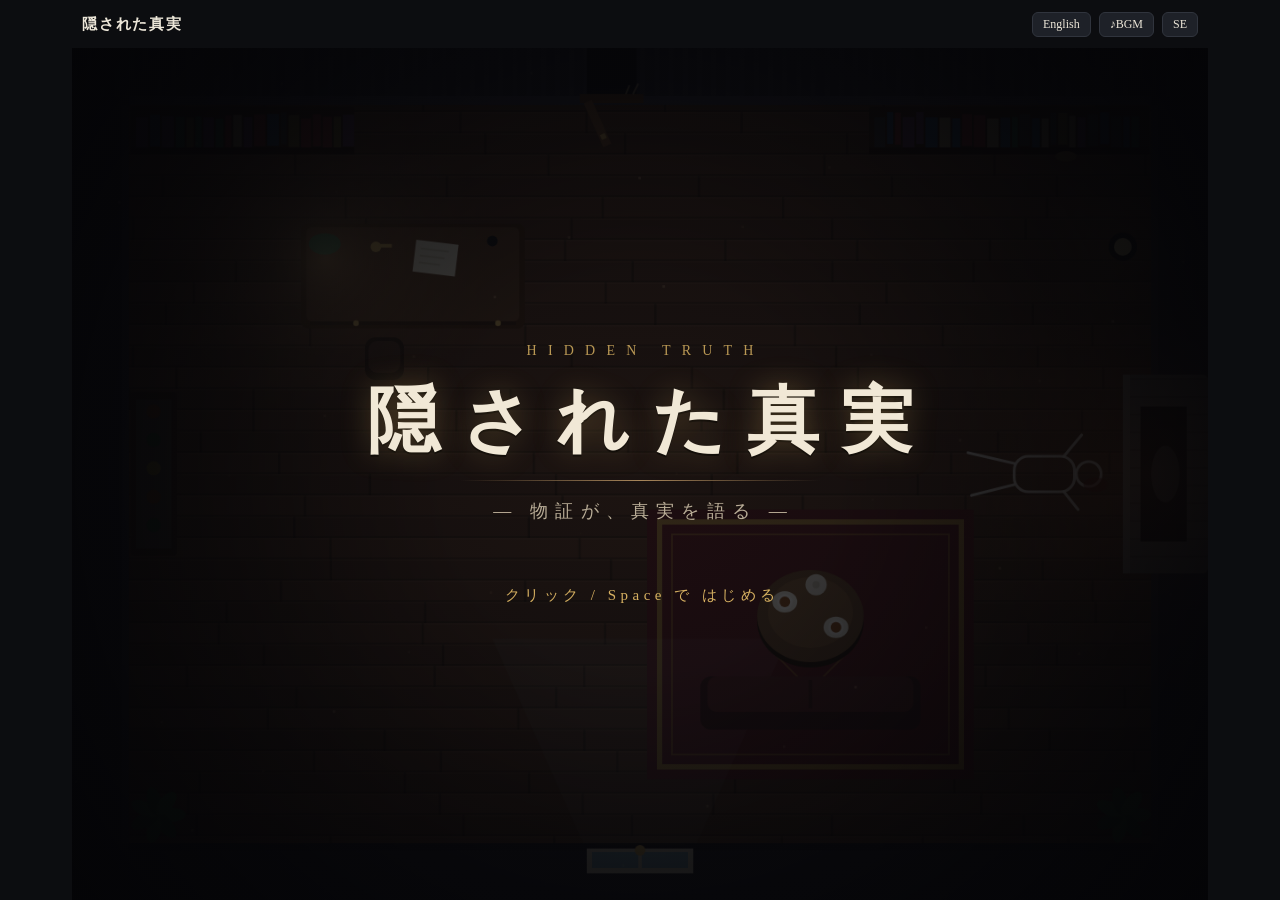
==== index.html @ 5806a674 "隠された真実 FILE.05「七つ目の不思議」 閉校を控えた月影台小学校で、夜ごとに起きる七不思議と、消えたタイムカプセルの正体を暴く事件。 - 推理4つ（いたずら説／配信者説／源田説／白川説）、物証" ====
<!doctype html>
<html lang="ja">
<head>
<meta charset="utf-8">
<meta name="viewport" content="width=device-width,initial-scale=1,viewport-fit=cover">
<title>隠された真実</title>
<link rel="stylesheet" href="css/base.css">
<link rel="stylesheet" href="css/dialog.css">
<link rel="stylesheet" href="css/screens.css">
<link rel="stylesheet" href="css/board.css">
<script src="js/core/lang.js"></script>
</head>
<body>
<div id="app" class="menu">
  <div id="top">
    <div id="loc" data-l="loc">隠された真実</div>
    <span id="saved" data-l="saved">✓ 保存</span>
    <div id="evcount"></div>
    <button class="btn small" id="langBtn"></button>
    <button class="btn small snd" id="bgmBtn" data-lt="bgm" title="BGMのON/OFF">♪BGM</button>
    <button class="btn small snd" id="seBtn" data-lt="se" title="効果音のON/OFF">SE</button>
    <button class="btn small" id="helpBtn" data-l="help">操作</button>
    <button class="btn gold" id="boardBtn"><span data-l="board">捜査ボード</span><span class="kb"> [B]</span></button>
    <button class="btn small gold hidden" id="skip" data-l="skip">スキップ ▶▶</button>
  </div>
  <div id="stage">
    <canvas id="cv"></canvas>
    <div id="bubble" class="hidden"><div id="bname"></div><div id="btext"><span id="btyped"></span><span id="brest"></span></div><div id="bnext">▼</div><div id="btail"></div></div>
    <div id="dlg" class="hidden"><div id="dname"></div><div id="dtext"></div><div id="dchoices"></div><div id="dnext">▼</div></div>
    <div id="toast"></div>
    <div id="band" class="hidden"><div class="strip">
      <div id="bandLabel"></div><div id="bandTitle"></div><div id="bandSub"></div>
      <div id="bandRows"></div><div id="bandNote"></div><div id="bandHint" data-l="bandHint">クリック / Space で閉じる ▼</div>
    </div></div>
    <!-- タイトル -->
    <div id="title" class="overlay">
      <div class="tlogo">
        <div class="tseries" data-l="tseries">HIDDEN TRUTH</div>
        <h1 data-l="title">隠された真実</h1>
        <div class="tline"></div>
        <div class="tsub" data-l="tsub">― 物証が、真実を語る ―</div>
        <div class="tpress" data-l="tpress">クリック / Space で はじめる</div>
      </div>
    </div>
    <!-- FILE選択 -->
    <div id="files" class="overlay hidden">
      <div class="fwrap">
        <div class="fhead"><span class="fh" data-l="fh">事件ファイル</span><span class="fen" data-l="fen">FILE SELECT</span></div>
        <div class="fbody">
          <div id="flist"></div>
          <div id="fdetail"></div>
        </div>
        <div class="ffoot">
          <button class="btn small" id="fback" data-l="fback">◀ タイトルへ</button>
          <span class="fhint" data-l="fhint">↑↓ 選ぶ ・ Space / Enter 決定 ・ Esc もどる</span>
        </div>
      </div>
    </div>
    <div id="prologue" class="overlay hidden"></div>
    <div id="ending" class="overlay hidden"></div>
    <div id="fade"></div>
  </div>
</div>

<div id="board" class="hidden">
  <div id="bwrap">
    <div class="bhead"><span id="btitle" data-l="btitle">捜査ボード</span><button class="btn small" id="bclose" data-l="bclose">閉じる ✕</button></div>
    <div id="bquote" class="hidden"><span id="bqname">柏木</span><p id="bqtext"></p></div>
    <div class="bbody" id="bbody">
      <section id="hypsec"><p class="sech" data-l="hypsec">推理</p><div id="htabs"></div><div id="hview"></div></section>
      <section id="evsec"><p class="sech"><span data-l="evsec">物証</span> <span id="evnum"></span></p><div id="evgrid"></div><div id="evdetail"></div></section>
    </div>
    <div class="bfoot"><div id="bmsg"></div><div id="bact"></div></div>
  </div>
</div>

<!--
  スクリプトは通常の <script> で順番に読み込む（file:// で直接開いても動くように）。
  すべて同じグローバルスコープを共有するので、読み込み順が大事：
  1. core（定数・音・セーブ・事件の切り替え）
  2. data（common → 事件ごとのフォルダ fileXX/。defCase で登録し、useCase で切り替える） 3. state
     事件データは選んだ言語のものだけを loadCaseData で読み込む（js/core/lang.js。言語の文言 L は <head> で先に読み込む）
  4. ui（会話・ガイド・HUD・タイトル／FILE選択） 5. game（進行・移動・シーン・ボード・取調べ）
  6. render（描画） 7. main（ループ・入力・タイトル。最後に読み込む）
-->
<script src="js/core/config.js"></script>
<script src="js/core/audio.js"></script>
<script src="js/core/save.js"></script>
<script src="js/core/case.js"></script>
<script src="js/data/common.js"></script>
<script>loadCaseData(['file01','file02','file03','file04','file05']);</script>
<script src="js/core/state.js"></script>
<script src="js/data/files.js"></script>
<script src="js/ui/dialog.js"></script>
<script src="js/ui/guides.js"></script>
<script src="js/ui/hud.js"></script>
<script src="js/ui/title.js"></script>
<script src="js/ui/prologue.js"></script>
<script src="js/game/progress.js"></script>
<script src="js/game/player.js"></script>
<script src="js/game/scene.js"></script>
<script src="js/game/board.js"></script>
<script src="js/game/interrogation.js"></script>
<script src="js/render/draw-util.js"></script>
<script src="js/render/backgrounds.js"></script>
<script src="js/render/bg-file02.js"></script>
<script src="js/render/bg-file03.js"></script>
<script src="js/render/bg-file04.js"></script>
<script src="js/render/bg-file05.js"></script>
<script src="js/render/sprites.js"></script>
<script src="js/render/render.js"></script>
<script src="js/main.js"></script>
</body>
</html>
---- css/base.css ----
:root{
  --bg:#0c0d10; --panel:#16181d; --panel2:#1e2128; --line:#30343d;
  --text:#ece6d8; --muted:#9c968a; --gold:#d6b061; --red:#d65a44; --green:#7db37e;
}
*{box-sizing:border-box}
html,body{margin:0;height:100%;background:var(--bg);color:var(--text);
  font-family:"Yu Mincho","YuMincho","Hiragino Mincho ProN","Noto Serif JP",serif;
  -webkit-tap-highlight-color:transparent;overscroll-behavior:none}
body{display:flex;justify-content:center}
#app{width:min(100vw, calc((100dvh - 48px) * 4 / 3))}
#top{height:48px;display:flex;align-items:center;gap:8px;padding:0 10px}
#loc{font-weight:700;letter-spacing:.12em;font-size:15px;flex:1;white-space:nowrap;overflow:hidden;text-overflow:ellipsis}
#evcount{font-size:13px;color:var(--muted);white-space:nowrap}
.btn{font:inherit;font-size:14px;background:var(--panel2);color:var(--text);border:1px solid var(--line);border-radius:6px;padding:6px 12px;cursor:pointer;white-space:nowrap}
.btn:hover{border-color:var(--gold)}
.btn.gold{border-color:var(--gold);color:var(--gold)}
.btn.big{font-size:18px;padding:10px 34px;letter-spacing:.2em}
.btn.small{font-size:12px;padding:4px 10px}
.btn.snd.off{opacity:.4;text-decoration:line-through}
#app{min-width:0}
#top{position:relative;min-width:0}
#saved{position:absolute;left:10px;bottom:1px;font-size:10px;color:var(--green);opacity:0;transition:opacity .4s;white-space:nowrap;pointer-events:none}
#saved.on{opacity:1}
@media (max-width:560px){
  #helpBtn,.kb{display:none}
  #top{gap:5px;padding:0 6px}
  #loc{font-size:13px;letter-spacing:.05em}
  #evcount{font-size:11px}
  #top .btn{padding:4px 7px;font-size:12px}
}
#stage{position:relative;width:100%;aspect-ratio:4/3;background:#000;overflow:hidden;user-select:none;-webkit-user-select:none;container-type:inline-size}
#cv{width:100%;height:100%;display:block;touch-action:none;cursor:pointer}
.hidden{display:none!important}
/* タイトル／FILE選択のあいだは、ゲーム中だけのボタンを出さない */
#app.menu #helpBtn,#app.menu #boardBtn{display:none}
/* 言語の切り替えは、タイトル／FILE選択のあいだだけ */
#app:not(.menu) #langBtn{display:none}
/* 推理シーン・映像の再生中は「操作」「捜査ボード」の代わりに「スキップ」を出す（画面に被らないよう、上のバーに置く） */
#app.scene #helpBtn,#app.scene #boardBtn{display:none}

/* ---------- 縦持ち（スマホ縦向きなど） ----------
   ゲーム画面（4:3）は横幅いっぱいで上に置き、その下の空きを会話ウィンドウに使う（位置は dialog.css）。
   タイトル／FILE選択などの重ね画面は、下の空きも含めた画面全体を使う */
@media (orientation:portrait){
  #app{width:100vw;height:100dvh;display:flex;flex-direction:column;padding-top:env(safe-area-inset-top)}
  #top{flex:none}
  #stage{flex:1;min-height:0;aspect-ratio:auto;display:flex;flex-direction:column;background:var(--bg)}
  #cv{flex:none;height:auto;aspect-ratio:4/3}
  /* タイトル／FILE選択のあいだは、ゲーム画面を上下の真ん中に */
  #app.menu #stage{justify-content:center}
}
---- css/dialog.css ----
/* dialog */
#dlg{position:absolute;left:2%;right:2%;bottom:2.5%;min-height:19%;
  background:linear-gradient(rgba(16,17,22,.95),rgba(10,11,14,.97));
  border:1px solid rgba(214,176,97,.55);border-radius:8px;
  padding:2.4cqw 2.8cqw 2.6cqw;font-size:clamp(12px,2.45cqw,19px);line-height:1.75;
  box-shadow:0 8px 30px rgba(0,0,0,.6);cursor:pointer}
#dlg.scene{background:linear-gradient(rgba(38,28,16,.9),rgba(26,19,11,.92));border-color:#a8865a;min-height:0}
#dlg.top{top:11%;bottom:auto}
#dname{position:absolute;top:-.95em;left:2.6cqw;background:var(--gold);color:#1a1408;padding:.05em .9em;border-radius:4px;font-weight:700;font-size:.82em;letter-spacing:.1em}
#dlg.scene #dname{background:#a8865a}
#dname:empty{display:none}
#dtext.sys{color:var(--gold)}
#dtext.letter{color:#f3e9cf;font-style:italic}
#dnext{position:absolute;right:1.6cqw;bottom:.5cqw;color:var(--gold);animation:blink 1s infinite}
@keyframes blink{50%{opacity:.15}}
#dchoices{display:flex;flex-wrap:wrap;gap:8px;margin-top:.6em}
#dchoices .btn{font-size:clamp(12px,2.2cqw,16px)}

/* 吹き出し（自キャラ以外のセリフ） */
#bubble{position:absolute;z-index:4;width:max-content;max-width:min(54%,430px);min-width:6em;
  background:#26231e;color:#ece4d2;border:1px solid rgba(214,176,97,.5);border-radius:12px;padding:.75em 1em .8em;
  font-size:clamp(11px,2.25cqw,16px);line-height:1.65;box-shadow:0 6px 20px rgba(0,0,0,.55);cursor:pointer}
#bname{position:absolute;top:-.95em;left:.9em;background:var(--gold);color:#1a1408;font-size:.78em;font-weight:700;
  padding:.05em .75em;border-radius:3px;letter-spacing:.08em}
#brest{visibility:hidden}
#bnext{position:absolute;right:.45em;bottom:.15em;font-size:.7em;color:var(--gold);animation:blink 1s infinite}
#btail{position:absolute;bottom:-8px;width:14px;height:14px;background:#26231e;transform:rotate(45deg);
  border-right:1px solid rgba(214,176,97,.5);border-bottom:1px solid rgba(214,176,97,.5)}
#bubble.below #btail{bottom:auto;top:-8px;border:0;border-left:1px solid rgba(214,176,97,.5);border-top:1px solid rgba(214,176,97,.5)}
#bubble.below #bname{top:auto;bottom:-.95em}
/* 吹き出しのセリフに選択肢があるときは、下に選択肢だけを出す */
#dlg.chonly{min-height:0;padding:1.2cqw 2cqw;text-align:center;background:rgba(10,11,14,.88)}
#dlg.chonly #dname,#dlg.chonly #dtext,#dlg.chonly #dnext{display:none}
#dlg.chonly #dchoices{justify-content:center;margin-top:0}

/* 帯（イベント帯／操作ガイド帯） */
#band{position:absolute;inset:0;display:flex;align-items:center;z-index:6;cursor:pointer;background:rgba(0,0,0,.4);animation:shadeIn .3s ease-out}
#band .strip{width:100%;animation:bandIn .5s cubic-bezier(.2,.8,.2,1)}
@keyframes shadeIn{from{opacity:0}to{opacity:1}}
@keyframes bandIn{from{clip-path:inset(50% 0 50% 0)}to{clip-path:inset(0 0 0 0)}}
/* イベント帯：推理が浮かび上がる／場面転換 */
#band.event .strip{text-align:center;padding:3.6cqw 0;
  background:linear-gradient(90deg,rgba(12,9,5,0),rgba(12,9,5,.94) 14%,rgba(12,9,5,.94) 86%,rgba(12,9,5,0));
  border-top:1px solid #a8865a;border-bottom:1px solid #a8865a}
#band.event #bandTitle{font-size:clamp(20px,5.2cqw,42px);letter-spacing:.42em;color:#ecd3a3;font-weight:700;
  text-shadow:0 0 24px rgba(214,176,97,.35);animation:titleIn 1.1s ease-out}
#band.event #bandSub{margin-top:.6em;font-size:clamp(11px,2.1cqw,16px);letter-spacing:.25em;color:#b89a6c;animation:titleIn 1.4s ease-out}
@keyframes titleIn{from{opacity:0;letter-spacing:.9em}to{opacity:1}}
#band.event #bandLabel,#band.event #bandRows,#band.event #bandNote,#band.event #bandHint{display:none}
/* 操作ガイド帯 */
#band.guide .strip{position:relative;padding:2.6cqw 7cqw 2.2cqw;background:rgba(11,24,36,.96);
  border-top:2px solid #5fa3c7;border-bottom:2px solid #5fa3c7;font-family:system-ui,-apple-system,"Hiragino Sans","Yu Gothic UI",sans-serif}
#band.guide #bandLabel{display:inline-block;background:#5fa3c7;color:#06121c;font-weight:700;font-size:clamp(10px,1.8cqw,13px);
  letter-spacing:.15em;padding:.15em .8em;border-radius:3px}
#band.guide #bandTitle{display:inline-block;margin-left:.7em;font-size:clamp(14px,3cqw,22px);font-weight:700;color:#e3f1fa;vertical-align:middle}
#band.guide #bandSub{display:none}
#bandRows{display:grid;grid-template-columns:max-content 1fr;gap:.45em 1.2em;margin-top:1em;font-size:clamp(12px,2.3cqw,17px);color:#d6e6f0}
#bandRows .k{color:#8fd0f2;font-weight:700;white-space:nowrap}
#bandNote{margin-top:.9em;font-size:clamp(11px,2cqw,15px);color:#a9c4d4;line-height:1.6}
#bandNote:empty{display:none}
#bandHint{position:absolute;right:2.4cqw;bottom:.9cqw;font-size:clamp(9px,1.6cqw,12px);color:#5fa3c7;animation:blink 1.2s infinite}

#toast{position:absolute;top:3%;left:50%;transform:translateX(-50%);background:rgba(10,10,12,.9);border:1px solid var(--gold);color:var(--gold);
  padding:.4em 1.1em;border-radius:20px;font-size:clamp(11px,2cqw,15px);white-space:nowrap;pointer-events:none;transition:opacity .3s;opacity:0;max-width:94%;overflow:hidden;text-overflow:ellipsis}
#toast.on{opacity:1}
#fade{position:absolute;inset:0;background:#000;opacity:0;pointer-events:none;transition:opacity .4s}
#fade.on{opacity:1}

/* 縦持ち：会話ウィンドウはゲーム画面（高さ＝横幅の 3/4＝75cqw）の下の空きに出し、文字も大きくする */
@media (orientation:portrait){
  #dlg,#dlg.top{top:calc(75cqw + 1.4em);bottom:auto;left:3%;right:3%;min-height:0;
    padding:3.4cqw 4cqw 4.2cqw;font-size:clamp(14px,3.9cqw,20px)}
  #dname{left:4cqw}
  #dnext{right:3cqw;bottom:1cqw}
  #dchoices{flex-direction:column}
  #dchoices .btn{font-size:clamp(14px,3.7cqw,18px);padding:.55em 1em;text-align:left;white-space:normal}
  #dlg.chonly{padding:3cqw}
  #bubble{font-size:clamp(12px,3.2cqw,16px);max-width:min(66%,430px)}
}
---- css/screens.css ----
/* title / file select / ending */
.overlay{position:absolute;inset:0;display:flex;align-items:center;justify-content:center;text-align:center;
  background:radial-gradient(ellipse at center,rgba(10,10,14,.55),rgba(5,5,8,.95))}

/* ---------- タイトル ---------- */
#title{cursor:pointer;background:radial-gradient(ellipse at center,rgba(10,10,14,.15),rgba(5,5,8,.75))}
.tseries{color:var(--gold);letter-spacing:.8em;padding-left:.8em;font-size:clamp(10px,1.7cqw,14px);opacity:.85;animation:tFade 2.4s ease-out}
#title h1{font-size:clamp(32px,9cqw,72px);letter-spacing:.3em;padding-left:.3em;margin:.2em 0 .15em;color:#f1e8d6;
  text-shadow:0 0 30px rgba(214,176,97,.3),0 2px 0 rgba(0,0,0,.6);animation:titleIn 1.8s ease-out}
.tline{width:min(46cqw,360px);height:1px;margin:0 auto;background:linear-gradient(90deg,transparent,#a8865a,transparent);animation:tLine 1.6s ease-out .3s both}
.tsub{letter-spacing:.4em;padding-left:.4em;color:#b9ad97;margin-top:1em;font-size:clamp(12px,2.3cqw,18px);animation:tFade 2.6s ease-out}
.tpress{margin-top:4.2em;color:var(--gold);letter-spacing:.3em;padding-left:.3em;font-size:clamp(11px,2cqw,15px);
  animation:tFade 3.2s ease-out,blink 1.6s 3.2s infinite}
@keyframes tFade{0%,40%{opacity:0}to{opacity:1}}
@keyframes tLine{from{transform:scaleX(0)}to{transform:scaleX(1)}}

/* ---------- FILE選択 ---------- */
#files{align-items:stretch;text-align:left;padding:3.6cqw 4.4cqw 2.6cqw;background:rgba(5,6,9,.62);animation:shadeIn .35s ease-out}
.fwrap{flex:1;display:flex;flex-direction:column;min-width:0;min-height:0}
.fhead{display:flex;align-items:baseline;justify-content:space-between;gap:1em;padding-bottom:1.2cqw;border-bottom:1px solid rgba(168,134,90,.6)}
.fh{font-size:clamp(15px,3.4cqw,26px);letter-spacing:.35em;font-weight:700;color:#ecd3a3}
.fen{font-size:clamp(9px,1.5cqw,12px);letter-spacing:.4em;color:var(--muted)}
.fbody{flex:1;min-height:0;display:grid;grid-template-columns:36% 1fr;gap:2.6cqw;margin-top:2.4cqw}

#flist{display:flex;flex-direction:column;gap:1.3cqw;overflow:auto;padding:2px}
.fcard{position:relative;display:flex;flex-direction:column;gap:.25em;text-align:left;font:inherit;color:var(--text);cursor:pointer;
  padding:1.3cqw 1.8cqw;background:linear-gradient(rgba(30,33,40,.92),rgba(22,24,29,.92));
  border:1px solid var(--line);border-left:3px solid #a8865a;border-radius:6px;transition:border-color .15s,background .15s}
.fcard:hover{border-color:#6d6450;border-left-color:var(--gold)}
.fcard .no{font-size:clamp(9px,1.5cqw,12px);letter-spacing:.3em;color:var(--gold)}
.fcard .tt{font-size:clamp(12px,2.5cqw,19px);letter-spacing:.15em;font-weight:700}
.fcard .badge{position:absolute;top:1.1cqw;right:1.3cqw;font-size:clamp(9px,1.4cqw,11px);letter-spacing:.1em;
  padding:.05em .6em;border:1px solid var(--line);border-radius:3px;color:var(--muted)}
.fcard.progress .badge{border-color:var(--gold);color:var(--gold)}
.fcard.solved .badge{border-color:var(--red);color:var(--red)}
.fcard.sel{border-color:rgba(214,176,97,.7);border-left-color:var(--gold);background:linear-gradient(rgba(58,48,30,.92),rgba(36,31,22,.92))}
.fcard.cur{box-shadow:0 0 0 2px rgba(214,176,97,.55)}
.fcard.locked{border-left-color:var(--line)}
.fcard.locked .no,.fcard.locked .tt{color:#5d5a55}

#fdetail{position:relative;overflow:auto;padding:2.2cqw 2.8cqw;border:1px solid rgba(168,134,90,.55);border-radius:8px;
  background:linear-gradient(rgba(36,30,21,.94),rgba(24,20,14,.95));box-shadow:0 8px 30px rgba(0,0,0,.5)}
#fdetail.locked{background:rgba(18,19,23,.92);border-color:var(--line);color:var(--muted)}
.fd-no{font-size:clamp(10px,1.7cqw,13px);letter-spacing:.4em;color:var(--gold)}
#fdetail h2{margin:.15em 0 .5em;font-size:clamp(17px,3.8cqw,30px);letter-spacing:.2em;color:#f1e8d6;
  padding-bottom:.35em;border-bottom:1px solid rgba(168,134,90,.4)}
#fdetail.locked h2{color:#6d6963;border-color:var(--line)}
.fd-lead{margin:0 0 1.1em;font-size:clamp(11px,2cqw,15px);line-height:1.9;color:#ddd3bf}
.fd-stat{font-size:clamp(11px,1.9cqw,14px);color:var(--muted)}
.fd-stat b{color:var(--text);letter-spacing:.1em}
#fdetail.progress .fd-stat b{color:var(--gold)}
#fdetail.solved .fd-stat b{color:#e07a66}
.fd-save{margin-top:.3em;font-size:clamp(10px,1.7cqw,13px);color:var(--muted)}
.fd-acts{display:flex;flex-wrap:wrap;gap:1.4cqw;margin-top:1.6em}
.fd-acts .btn{font-size:clamp(12px,2.2cqw,17px);padding:.45em 1.6em;letter-spacing:.15em}
.fd-acts .btn.cur{background:rgba(214,176,97,.2);box-shadow:0 0 0 2px rgba(214,176,97,.45)}
.fd-note{margin-top:.9em;font-size:clamp(9px,1.5cqw,12px);color:var(--muted)}
.fstamp{position:absolute;top:2cqw;right:2.4cqw;border:3px solid var(--red);color:var(--red);font-weight:900;
  padding:.05em .55em;transform:rotate(-12deg);font-size:clamp(14px,3cqw,24px);letter-spacing:.25em;opacity:.85;pointer-events:none}
/* 初めて解決して戻ってきた直後：判が上から降りてきて、ぽん！と押される
   （0.6秒待って 0.55秒で押す。紙に当たるのは 60% の時点。title.js の音と揺れもこの瞬間に合わせている） */
.fstamp.slam{animation:stampFirst .55s cubic-bezier(.5,0,.6,1) .6s both}
@keyframes stampFirst{
  0%  {opacity:0;transform:rotate(-20deg) scale(4.2);filter:blur(2px)}
  45% {opacity:.6}
  60% {opacity:1;transform:rotate(-12deg) scale(.86);filter:none}
  78% {transform:rotate(-12deg) scale(1.07)}
  100%{opacity:.85;transform:rotate(-12deg) scale(1)}}
/* 押された瞬間、朱のにじみが広がって消える */
.fstamp.slam::after{content:'';position:absolute;inset:-3px;border:3px solid var(--red);border-radius:3px;opacity:0;
  animation:inkRing .6s ease-out .93s}
@keyframes inkRing{from{opacity:.7;transform:scale(1)}to{opacity:0;transform:scale(1.45)}}
/* 押した衝撃で、ファイルの紙面がわずかに揺れる */
#fdetail.stamping{overflow:hidden}
#fdetail.thud{animation:thud .32s ease-out}
@keyframes thud{0%{transform:translate(0,0)}20%{transform:translate(-3px,3px)}45%{transform:translate(3px,-2px)}70%{transform:translate(-1px,1px)}100%{transform:none}}

.ffoot{display:flex;align-items:center;justify-content:space-between;gap:1em;margin-top:2cqw}
.fhint{font-size:clamp(9px,1.5cqw,12px);color:var(--muted);letter-spacing:.08em}
@media (hover:none){.fhint{display:none}}
/* 狭い画面：ファイルを上に横並び、詳細は概要を省いてボタンが必ず見えるように */
@container (max-width:600px){
  #files{padding:2.4cqw 3.2cqw 2cqw}
  .fhead{padding-bottom:.8cqw}
  .fbody{grid-template-columns:1fr;grid-template-rows:auto 1fr;gap:1.6cqw;margin-top:1.6cqw}
  #flist{display:grid;grid-template-columns:repeat(3,minmax(0,1fr));gap:1.4cqw;overflow:visible}
  .fcard{flex:1;min-width:0;padding:.35em .6em;gap:0}
  .fcard .tt{font-size:12px;letter-spacing:.05em;white-space:nowrap;overflow:hidden;text-overflow:ellipsis}
  .fcard .badge{display:none}
  #fdetail{padding:1.8cqw 2.6cqw}
  #fdetail h2{font-size:17px;margin-bottom:.3em}
  .fd-lead,.fd-note{display:none}
  .fd-acts{margin-top:.6em}
  .fd-acts .btn{font-size:13px}
  .fstamp{font-size:13px;border-width:2px}
  .ffoot{margin-top:1.2cqw}
  .fhint{display:none}
}

/* ---------- エンディング ---------- */
#ending{overflow:auto;align-items:flex-start;cursor:pointer}
.enext{text-align:center;margin-top:2.4em;color:var(--gold);font-size:clamp(11px,1.9cqw,14px);letter-spacing:.15em;animation:blink 1.2s infinite}
.einner{max-width:640px;padding:6% 7%;text-align:left;font-size:clamp(12px,2.2cqw,16px);line-height:1.95}
.einner h2{color:var(--gold);letter-spacing:.2em;font-size:clamp(16px,3.4cqw,26px);text-align:center;margin:0 0 1em}
.einner h3{color:var(--gold);font-size:1em;letter-spacing:.2em;margin:1.6em 0 .3em;border-bottom:1px solid var(--line);padding-bottom:.2em}

/* ---------- プロローグ（js/ui/prologue.js） ----------
   プリヘッド → キャッチコピー → デッキコピー → リード の順に、一段ずつ浮かびあがる */
#prologue{overflow:auto;cursor:pointer;scrollbar-width:thin;scrollbar-color:rgba(168,134,90,.5) transparent;background:radial-gradient(ellipse at center,rgba(16,13,10,.975),rgba(3,3,5,.995));animation:shadeIn .4s ease-out}
.pinner{width:min(88%,640px);margin:auto;padding:5cqw 0 6cqw}
.pinner>*{opacity:0;transform:translateY(10px);transition:opacity 1s ease-out,transform 1s ease-out}
.pinner>.on{opacity:1;transform:none}
/* プリヘッド：上下に罫を引いた小さな呼びかけ */
.pro-pre span{display:inline-block;color:var(--gold);font-size:clamp(11px,2cqw,15px);letter-spacing:.2em;padding:.35em 1.2em;
  border-top:1px solid rgba(168,134,90,.6);border-bottom:1px solid rgba(168,134,90,.6)}
/* キャッチコピー：いちばん大きく、ゆっくり沈みこむように */
.pro-catch{margin:.9em 0 .75em;font-size:clamp(19px,4.6cqw,36px);line-height:1.55;letter-spacing:.14em;font-weight:700;color:#f1e8d6;
  text-shadow:0 0 26px rgba(214,176,97,.28),0 2px 0 rgba(0,0,0,.6);transform:scale(1.06);filter:blur(3px);
  transition:opacity 1.6s ease-out,transform 1.6s ease-out,filter 1.6s ease-out}
.pro-catch.on{transform:none;filter:none}
/* デッキコピー */
.pro-deck p{margin:.35em 0;font-size:clamp(12px,2.3cqw,17px);line-height:1.9;color:#cfc4ae}
.pro-deck b{color:var(--gold);font-weight:700}
/* リード：手紙の本文のように左寄せで */
.pro-lead{margin-top:1.5em;padding:1.1em 1.4em 0;border-top:1px solid rgba(168,134,90,.45);text-align:left}
.pro-lead p{margin:0 0 .7em;font-size:clamp(11px,2.05cqw,15px);line-height:1.95;color:#ddd3bf}
.pro-lead p:first-child{color:#f1e8d6;font-weight:700}
.pro-next{margin-top:1.8em;color:var(--gold);font-size:clamp(11px,1.9cqw,14px);letter-spacing:.15em}
.pro-next.on{animation:blink 1.2s 1.2s infinite}
/* まだ続きがあるときの「▼」 */
.pro-tap{position:absolute;right:2.4cqw;bottom:1.6cqw;color:var(--gold);font-size:clamp(11px,1.9cqw,14px);animation:blink 1s infinite}
#prologue.last .pro-tap{display:none}
@container (max-width:600px){
  .pinner{width:92%;padding:3cqw 0 4cqw}
  .pro-pre span{letter-spacing:.08em;padding:.3em .6em}
  .pro-catch{letter-spacing:.06em}
  .pro-lead{padding:.9em .4em 0}
}

/* 縦持ち：FILE選択は縦に余裕があるので、狭い画面で省いていた概要も出す */
@media (orientation:portrait){
  .fd-lead,.fd-note{display:block}
}
---- css/board.css ----
/* board */
#board{position:fixed;inset:0;z-index:20;background:rgba(5,6,8,.86);display:flex;justify-content:center;padding:10px}
#bwrap{width:min(980px,100%);background:var(--panel);border:1px solid var(--line);border-radius:10px;display:flex;flex-direction:column;overflow:hidden}
.bhead{display:flex;align-items:center;justify-content:space-between;padding:10px 14px;border-bottom:1px solid var(--line)}
#btitle{font-weight:700;letter-spacing:.2em;color:var(--gold)}
/* 取調べで物証を選ぶとき：容疑者のセリフを上段に表示 */
#bquote{position:relative;margin:14px 14px 4px;padding:16px 16px 12px;background:#26231e;border:1px solid rgba(214,176,97,.5);border-radius:10px}
#bqname{position:absolute;top:-.8em;left:12px;background:var(--gold);color:#1a1408;font-size:12px;font-weight:700;padding:1px 10px;border-radius:3px;letter-spacing:.08em}
#bqtext{margin:0;font-size:15px;line-height:1.8;color:#ece4d2}
.bbody{flex:1;overflow:auto;display:grid;grid-template-columns:1.2fr 1fr}
.bbody.single{grid-template-columns:1fr}
@media (max-width:720px){.bbody{grid-template-columns:1fr}}
.bbody section{padding:12px 14px;min-width:0}
#hypsec{border-right:1px solid var(--line)}
.sech{font-size:13px;color:var(--muted);letter-spacing:.15em;margin:0 0 8px}
#htabs{display:flex;flex-wrap:wrap;gap:6px}
.htab{font:inherit;font-size:13px;background:var(--panel2);color:var(--text);border:1px solid var(--line);border-radius:16px;padding:4px 12px;cursor:pointer}
.htab.sel{border-color:var(--gold);color:var(--gold)}
.htab.refuted{text-decoration:line-through;opacity:.6}
.htab.proven{border-color:var(--green)}
.hcard{position:relative;margin-top:10px;padding:12px 14px;background:var(--panel2);border-radius:8px;border-left:3px solid #a8865a}
.hno{font-size:12px;color:#a8865a;letter-spacing:.2em}
.hcard h2{margin:.1em 0 .4em;font-size:19px;letter-spacing:.1em}
.sum{margin:0 0 10px;font-size:14px;line-height:1.75}
.stamp{position:absolute;top:10px;right:12px;border:3px solid var(--red);color:var(--red);font-weight:900;padding:1px 10px;transform:rotate(-12deg);font-size:20px;letter-spacing:.25em;opacity:.9}
.stamp.ok{border-color:var(--green);color:var(--green)}
/* 確定／否定した瞬間：判が降ってきて、ぽん！と押される（keyframes は screens.css の stampFirst・inkRing・thud） */
.stamp.slam{animation:stampFirst .55s cubic-bezier(.5,0,.6,1) .25s both}
.stamp.slam::after{content:'';position:absolute;inset:-3px;border:3px solid currentColor;border-radius:3px;opacity:0;
  animation:inkRing .6s ease-out .58s}
.hcard.thud{animation:thud .32s ease-out}
.bbody.stamping{overflow:hidden}
.guide{font-size:13px;color:var(--muted);margin:12px 0 6px;line-height:1.6}
.claims{list-style:none;padding:0;margin:0}
.claim{display:flex;gap:10px;align-items:flex-start;padding:8px 10px;border:1px solid var(--line);border-radius:6px;margin-bottom:6px;cursor:pointer;font-size:14px;line-height:1.6}
.claim:hover{border-color:#6d6450}
.claim.sel{border-color:var(--gold);background:rgba(214,176,97,.09)}
.claim .mark{font-weight:900;width:1.2em;flex:none;text-align:center;color:var(--muted)}
.claim.ok .mark{color:var(--green)} .claim.ng .mark{color:var(--red)}
.claim.ng .ct{text-decoration:line-through;opacity:.75}
.claim.ok,.claim.ng{cursor:default}
.why{font-size:12.5px;color:var(--muted);margin-top:2px}
.empty{color:var(--muted);font-size:14px;line-height:1.8}
#evgrid{display:grid;grid-template-columns:repeat(auto-fill,minmax(84px,1fr));gap:6px}
#evgrid .empty{grid-column:1/-1;margin:0}
.evc{display:flex;flex-direction:column;align-items:center;gap:5px;padding:8px 3px;background:var(--panel2);border:1px solid var(--line);border-radius:6px;cursor:pointer;color:var(--text);font:inherit;font-size:12px;line-height:1.3}
.evc .k{width:34px;height:34px;display:grid;place-items:center;border:2px solid var(--gold);color:var(--gold);border-radius:50%;font-size:17px;font-weight:700}
.evc.sel{border-color:var(--gold);background:rgba(214,176,97,.12)}
.evc.new .k{box-shadow:0 0 0 3px rgba(214,176,97,.25)}
#evdetail{margin-top:10px;padding:10px 12px;background:var(--panel2);border-radius:6px;min-height:76px;font-size:14px;line-height:1.75}
#evdetail b{color:var(--gold)}
.bfoot{border-top:1px solid var(--line);padding:10px 14px;display:flex;gap:10px;align-items:center;flex-wrap:wrap;min-height:58px}
#bmsg{flex:1 1 260px;font-size:14px;line-height:1.65}
.okc{color:var(--green)} .ngc{color:var(--red)} .muted{color:var(--muted)}
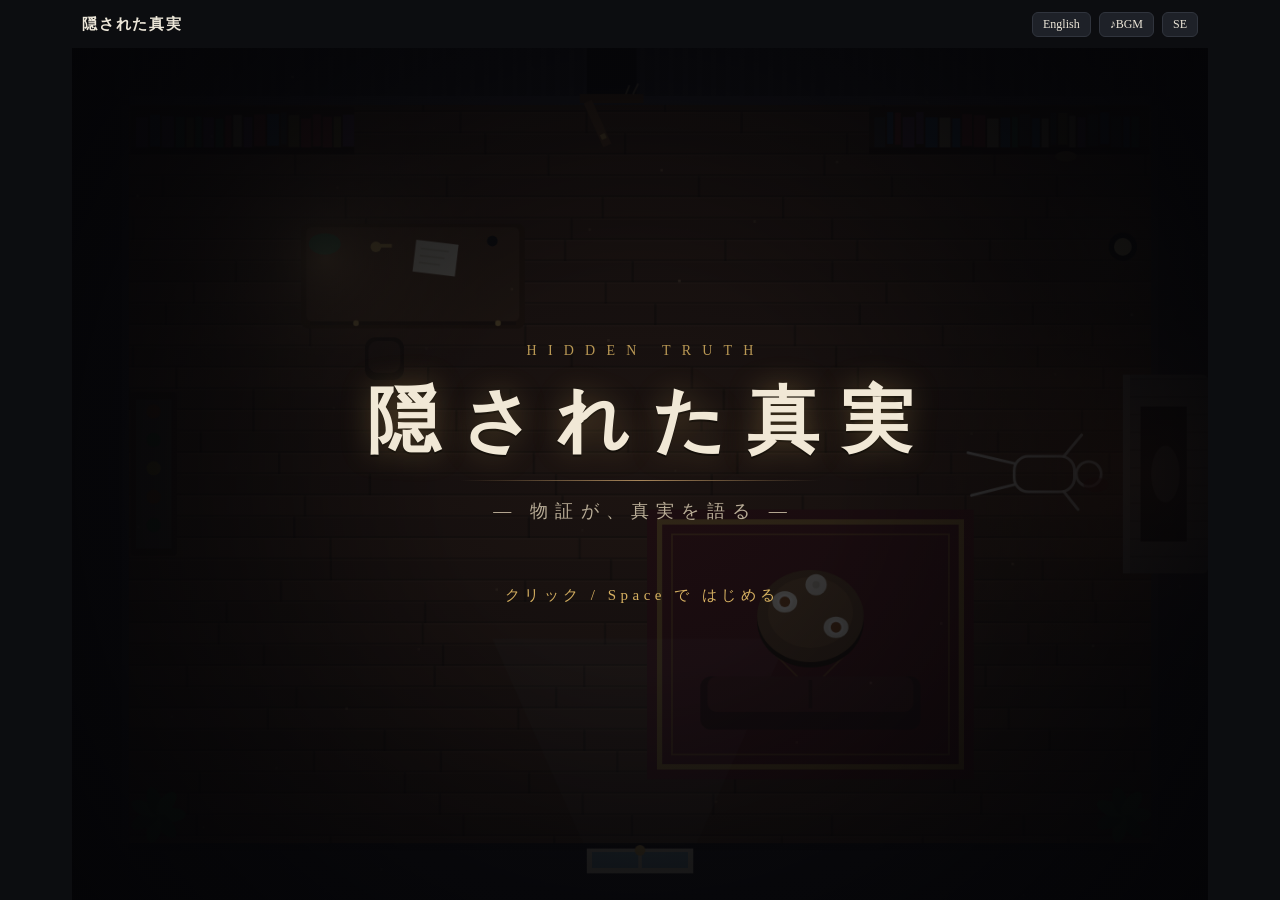
==== commit 1b3d120c: "隠された真実 FILE.06「夜明けの映写室」 閉館の夜、地下の映画館「銀星座」に閉じ込められた六人。犯人の目的を探りながら、夜明けまでに脱出する事件。 - 推理4つ（外部犯説／真柴説／灯説／郷田説）" ====
--- a/index.html
+++ b/index.html
@@ -56,6 +56,7 @@
         </div>
       </div>
     </div>
+    <div id="dial" class="hidden"></div>
     <div id="prologue" class="overlay hidden"></div>
     <div id="ending" class="overlay hidden"></div>
     <div id="fade"></div>
@@ -88,7 +89,7 @@
 <script src="js/core/save.js"></script>
 <script src="js/core/case.js"></script>
 <script src="js/data/common.js"></script>
-<script>loadCaseData(['file01','file02','file03','file04','file05']);</script>
+<script>loadCaseData(['file01','file02','file03','file04','file05','file06']);</script>
 <script src="js/core/state.js"></script>
 <script src="js/data/files.js"></script>
 <script src="js/ui/dialog.js"></script>
@@ -96,6 +97,7 @@
 <script src="js/ui/hud.js"></script>
 <script src="js/ui/title.js"></script>
 <script src="js/ui/prologue.js"></script>
+<script src="js/ui/dial.js"></script>
 <script src="js/game/progress.js"></script>
 <script src="js/game/player.js"></script>
 <script src="js/game/scene.js"></script>
@@ -107,6 +109,7 @@
 <script src="js/render/bg-file03.js"></script>
 <script src="js/render/bg-file04.js"></script>
 <script src="js/render/bg-file05.js"></script>
+<script src="js/render/bg-file06.js"></script>
 <script src="js/render/sprites.js"></script>
 <script src="js/render/render.js"></script>
 <script src="js/main.js"></script>
--- a/css/screens.css
+++ b/css/screens.css
@@ -141,3 +141,22 @@
 @media (orientation:portrait){
   .fd-lead,.fd-note{display:block}
 }
+
+/* 番号錠のダイヤル（FILE.06 の非常口。js/ui/dial.js） */
+#dial{position:absolute;inset:0;z-index:7;display:flex;align-items:center;justify-content:center;
+  background:rgba(0,0,0,.6);animation:shadeIn .25s ease-out}
+#dial .dwrap{background:linear-gradient(#1c1813,#0f0d0a);border:1px solid rgba(214,176,97,.7);border-radius:10px;
+  padding:2.4cqw 4cqw 2cqw;text-align:center;box-shadow:0 10px 40px rgba(0,0,0,.75)}
+#dial .dtitle{color:var(--gold);font-weight:700;letter-spacing:.3em;font-size:clamp(14px,2.8cqw,20px)}
+#dial .dnums{display:flex;gap:1.4cqw;justify-content:center;margin:1.8cqw 0 2cqw;padding:1.2cqw 1.6cqw;
+  background:#8a2420;border-radius:12px;box-shadow:inset 0 2px 0 rgba(255,255,255,.18),inset 0 -3px 0 rgba(0,0,0,.35)}
+#dial .dcol{display:flex;flex-direction:column;align-items:center;gap:.35em;padding:.3em;border-radius:8px;border:2px solid transparent}
+#dial .dcol.cur{border-color:var(--gold)}
+#dial .dv{width:1.5em;line-height:1.5em;font:700 clamp(24px,5.4cqw,42px) ui-monospace,Consolas,monospace;color:#1a1410;
+  background:linear-gradient(#e9e2d2,#c9c0ac 50%,#e9e2d2);border-radius:5px;cursor:pointer;box-shadow:inset 0 2px 4px rgba(0,0,0,.4)}
+#dial .dcol button{font:inherit;font-size:clamp(12px,2.2cqw,16px);background:rgba(0,0,0,.35);color:#f3e0b0;
+  border:1px solid rgba(243,224,176,.35);border-radius:5px;padding:.15em .8em;cursor:pointer}
+#dial .dcol button:hover{border-color:var(--gold)}
+#dial .dacts{display:flex;gap:10px;justify-content:center}
+#dial .dhint{margin-top:1.2cqw;font-size:clamp(10px,1.7cqw,13px);color:var(--muted)}
+@media (hover:none){#dial .dhint{display:none}}
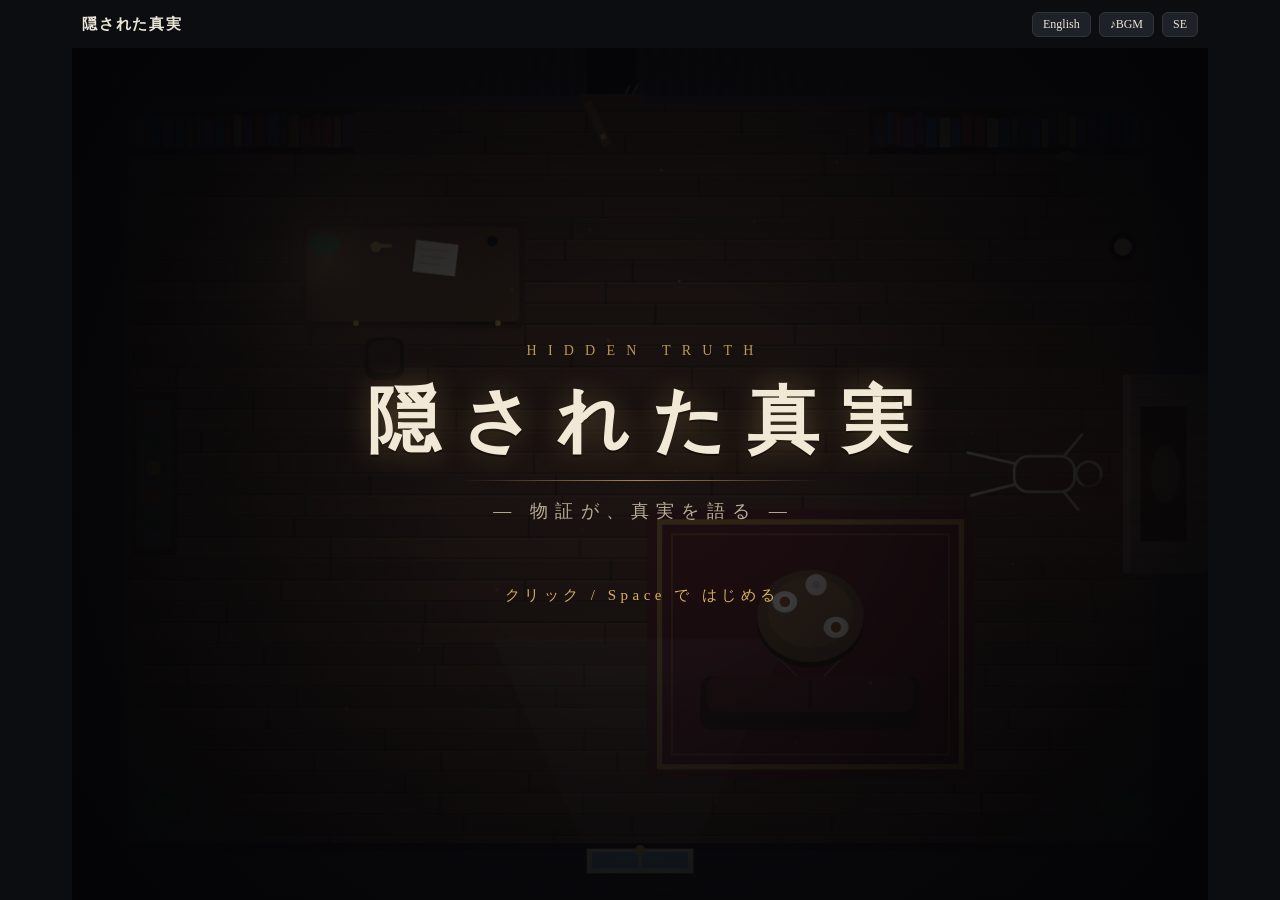
==== commit 2e3fc43d: "隠された真実 FILE.07「空のゴンドラ」 港町の遊園地「汐見ランド」で、十歳の誕生日の少年が消えた。父親が観覧車に残した身代金のバッグが、刑事たちの目の前で空の上から消える誘拐事件。 - 推理4つ" ====
--- a/index.html
+++ b/index.html
@@ -89,7 +89,7 @@
 <script src="js/core/save.js"></script>
 <script src="js/core/case.js"></script>
 <script src="js/data/common.js"></script>
-<script>loadCaseData(['file01','file02','file03','file04','file05','file06']);</script>
+<script>loadCaseData(['file01','file02','file03','file04','file05','file06','file07']);</script>
 <script src="js/core/state.js"></script>
 <script src="js/data/files.js"></script>
 <script src="js/ui/dialog.js"></script>
@@ -110,6 +110,7 @@
 <script src="js/render/bg-file04.js"></script>
 <script src="js/render/bg-file05.js"></script>
 <script src="js/render/bg-file06.js"></script>
+<script src="js/render/bg-file07.js"></script>
 <script src="js/render/sprites.js"></script>
 <script src="js/render/render.js"></script>
 <script src="js/main.js"></script>
--- a/css/dialog.css
+++ b/css/dialog.css
@@ -28,6 +28,17 @@
   border-right:1px solid rgba(214,176,97,.5);border-bottom:1px solid rgba(214,176,97,.5)}
 #bubble.below #btail{bottom:auto;top:-8px;border:0;border-left:1px solid rgba(214,176,97,.5);border-top:1px solid rgba(214,176,97,.5)}
 #bubble.below #bname{top:auto;bottom:-.95em}
+/* 感情つきのセリフ（js/ui/dialog.js の EMO。吹き出しと会話ウィンドウの両方に data-emo が付く） */
+#bubble[data-emo=surprise],#dlg[data-emo=surprise]{animation:emoPop .28s ease-out}
+#bubble[data-emo=angry],#dlg[data-emo=angry]{animation:emoShake .4s linear;border-color:rgba(232,67,47,.75)}
+#bubble[data-emo=angry] #btail{border-color:rgba(232,67,47,.75)}
+#bubble[data-emo=angry] #btext,#dlg[data-emo=angry] #dtext{font-weight:700}
+#bubble[data-emo=sad] #btext,#dlg[data-emo=sad] #dtext{color:#b9c3cf}
+#bubble[data-emo=sad],#dlg[data-emo=sad]{border-color:rgba(140,170,200,.45)}
+#bubble[data-emo=sad] #btail{border-color:rgba(140,170,200,.45)}
+#bubble[data-emo=think] #btext,#dlg[data-emo=think] #dtext{color:#d8d2c4}
+@keyframes emoPop{0%{transform:scale(.82)}60%{transform:scale(1.06)}100%{transform:scale(1)}}
+@keyframes emoShake{0%,100%{transform:translateX(0)}20%{transform:translateX(-4px)}40%{transform:translateX(4px)}60%{transform:translateX(-3px)}80%{transform:translateX(2px)}}
 /* 吹き出しのセリフに選択肢があるときは、下に選択肢だけを出す */
 #dlg.chonly{min-height:0;padding:1.2cqw 2cqw;text-align:center;background:rgba(10,11,14,.88)}
 #dlg.chonly #dname,#dlg.chonly #dtext,#dlg.chonly #dnext{display:none}
--- a/css/screens.css
+++ b/css/screens.css
@@ -35,16 +35,16 @@
 .fcard.solved .badge{border-color:var(--red);color:var(--red)}
 .fcard.sel{border-color:rgba(214,176,97,.7);border-left-color:var(--gold);background:linear-gradient(rgba(58,48,30,.92),rgba(36,31,22,.92))}
 .fcard.cur{box-shadow:0 0 0 2px rgba(214,176,97,.55)}
-.fcard.locked{border-left-color:var(--line)}
-.fcard.locked .no,.fcard.locked .tt{color:#5d5a55}
+.fcard.locked,.fcard.sealed{border-left-color:var(--line)}
+.fcard.locked .no,.fcard.locked .tt,.fcard.sealed .no,.fcard.sealed .tt{color:#5d5a55}
 
 #fdetail{position:relative;overflow:auto;padding:2.2cqw 2.8cqw;border:1px solid rgba(168,134,90,.55);border-radius:8px;
   background:linear-gradient(rgba(36,30,21,.94),rgba(24,20,14,.95));box-shadow:0 8px 30px rgba(0,0,0,.5)}
-#fdetail.locked{background:rgba(18,19,23,.92);border-color:var(--line);color:var(--muted)}
+#fdetail.locked,#fdetail.sealed{background:rgba(18,19,23,.92);border-color:var(--line);color:var(--muted)}
 .fd-no{font-size:clamp(10px,1.7cqw,13px);letter-spacing:.4em;color:var(--gold)}
 #fdetail h2{margin:.15em 0 .5em;font-size:clamp(17px,3.8cqw,30px);letter-spacing:.2em;color:#f1e8d6;
   padding-bottom:.35em;border-bottom:1px solid rgba(168,134,90,.4)}
-#fdetail.locked h2{color:#6d6963;border-color:var(--line)}
+#fdetail.locked h2,#fdetail.sealed h2{color:#6d6963;border-color:var(--line)}
 .fd-lead{margin:0 0 1.1em;font-size:clamp(11px,2cqw,15px);line-height:1.9;color:#ddd3bf}
 .fd-stat{font-size:clamp(11px,1.9cqw,14px);color:var(--muted)}
 .fd-stat b{color:var(--text);letter-spacing:.1em}
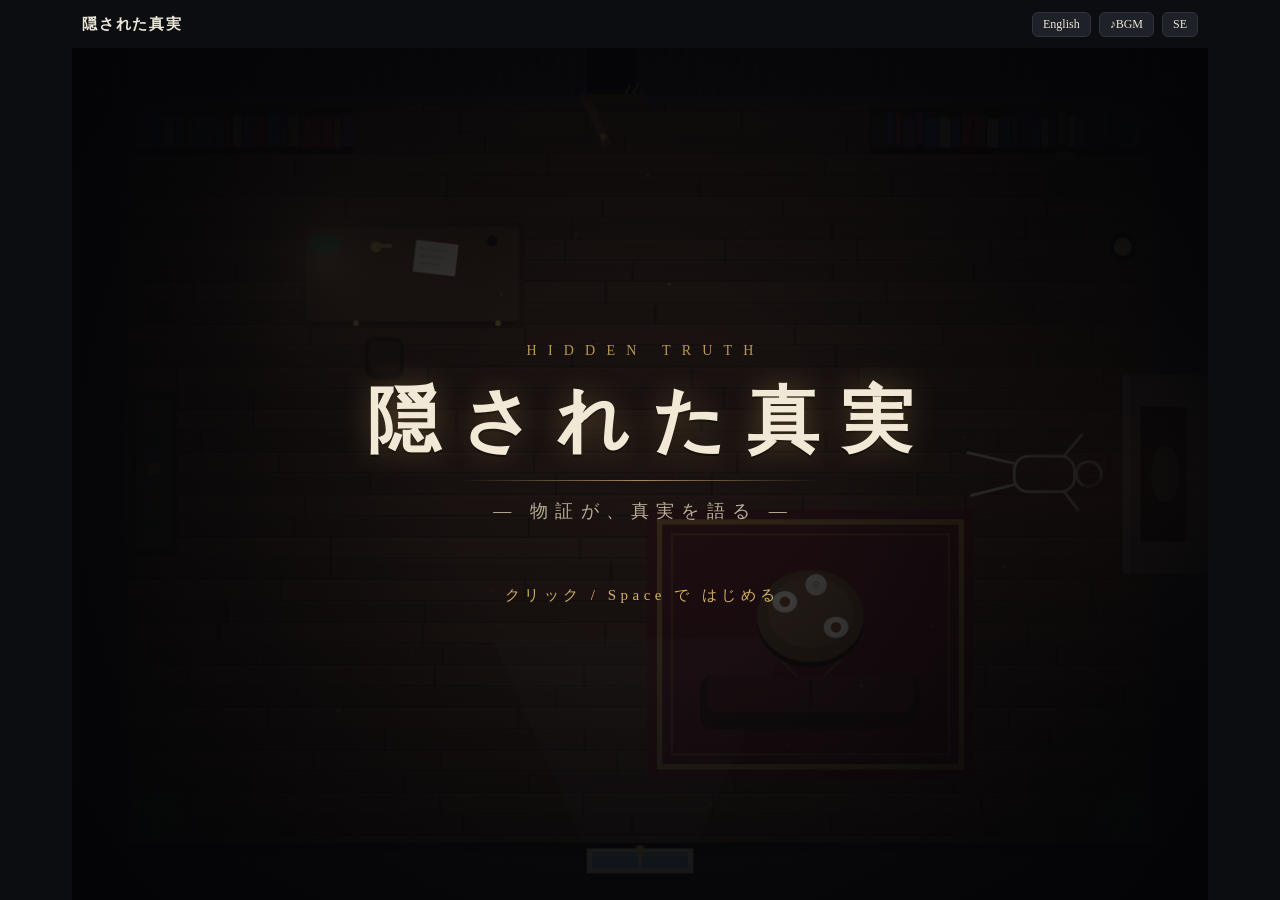
==== commit 057f2657: "隠された真実 FILE.08「筒抜けの会議室」 老舗の万年筆メーカー「鳴海ペン」。非公開の取締役会の中身が、毎週翌朝の業界紙に一字一句そのまま載る情報漏えい事件。 - 推理4つ（外部犯説／秘書説／専務" ====
--- a/index.html
+++ b/index.html
@@ -57,6 +57,7 @@
       </div>
     </div>
     <div id="dial" class="hidden"></div>
+    <div id="compare" class="hidden"></div>
     <div id="prologue" class="overlay hidden"></div>
     <div id="ending" class="overlay hidden"></div>
     <div id="fade"></div>
@@ -89,7 +90,7 @@
 <script src="js/core/save.js"></script>
 <script src="js/core/case.js"></script>
 <script src="js/data/common.js"></script>
-<script>loadCaseData(['file01','file02','file03','file04','file05','file06','file07']);</script>
+<script>loadCaseData(['file01','file02','file03','file04','file05','file06','file07','file08']);</script>
 <script src="js/core/state.js"></script>
 <script src="js/data/files.js"></script>
 <script src="js/ui/dialog.js"></script>
@@ -98,6 +99,7 @@
 <script src="js/ui/title.js"></script>
 <script src="js/ui/prologue.js"></script>
 <script src="js/ui/dial.js"></script>
+<script src="js/ui/compare.js"></script>
 <script src="js/game/progress.js"></script>
 <script src="js/game/player.js"></script>
 <script src="js/game/scene.js"></script>
@@ -111,6 +113,7 @@
 <script src="js/render/bg-file05.js"></script>
 <script src="js/render/bg-file06.js"></script>
 <script src="js/render/bg-file07.js"></script>
+<script src="js/render/bg-file08.js"></script>
 <script src="js/render/sprites.js"></script>
 <script src="js/render/render.js"></script>
 <script src="js/main.js"></script>
--- a/css/screens.css
+++ b/css/screens.css
@@ -160,3 +160,39 @@
 #dial .dacts{display:flex;gap:10px;justify-content:center}
 #dial .dhint{margin-top:1.2cqw;font-size:clamp(10px,1.7cqw,13px);color:var(--muted)}
 @media (hover:none){#dial .dhint{display:none}}
+
+/* 投書と議事録の照合（FILE.08 の会議室の長机。js/ui/compare.js） */
+#compare{position:absolute;inset:0;z-index:7;display:flex;align-items:center;justify-content:center;
+  background:rgba(0,0,0,.62);animation:shadeIn .25s ease-out}
+#compare .cwrap{width:94%;max-height:94%;display:flex;flex-direction:column;background:linear-gradient(#1c1813,#0f0d0a);
+  border:1px solid rgba(214,176,97,.7);border-radius:10px;padding:1.6cqw 2.2cqw 1.4cqw;box-shadow:0 10px 40px rgba(0,0,0,.75)}
+#compare .ctitle{color:var(--gold);font-weight:700;letter-spacing:.24em;text-align:center;font-size:clamp(13px,2.4cqw,18px)}
+#compare .csub{color:var(--muted);text-align:center;font-size:clamp(11px,1.8cqw,14px);margin-top:.2em}
+#compare .ccols{display:grid;grid-template-columns:1fr 1fr;gap:1.6cqw;margin:1.2cqw 0;min-height:0;flex:1}
+#compare .cpaper{display:flex;flex-direction:column;min-height:0;border-radius:4px;box-shadow:inset 0 0 0 1px rgba(0,0,0,.25),0 3px 10px rgba(0,0,0,.5)}
+#compare .chead{font-size:clamp(10px,1.6cqw,12px);font-weight:700;letter-spacing:.12em;padding:.5em .9em .3em;border-bottom:1px solid rgba(0,0,0,.18)}
+#compare .cbody{overflow-y:auto;padding:.6em .9em .8em;font-size:clamp(12px,2.05cqw,16px);line-height:1.75}
+/* 投書：罫線入りの便箋に、ブルーブラックの万年筆 */
+#compare .letter{background:#f4efe2;color:#1f2f4f}
+#compare .letter .cbody{background:repeating-linear-gradient(transparent 0 calc(1.75em - 1px),rgba(70,110,160,.22) calc(1.75em - 1px) 1.75em);
+  background-origin:content-box;background-clip:content-box;background-attachment:local}
+#compare .letter .chead{color:#4a5a78}
+#compare .cseg{cursor:pointer;border-radius:3px;padding:.05em .1em;transition:background .15s}
+#compare .cseg:hover{background:rgba(214,176,97,.22)}
+#compare .cseg.cur{background:rgba(214,176,97,.42);box-shadow:0 0 0 1px rgba(150,110,40,.7)}
+#compare .cseg.bad{background:rgba(214,90,68,.22);box-shadow:0 0 0 1px rgba(180,60,40,.6)}
+/* 議事録：清書した、事務的な書類 */
+#compare .minutes{background:#e8e6df;color:#2a2826}
+#compare .minutes .chead{color:#5a5650}
+#compare .crow{display:flex;gap:.7em}
+#compare .ctime{flex:none;font-family:ui-monospace,Consolas,monospace;font-size:.88em;color:#6a6660;padding-top:.08em}
+#compare .cmsg{min-height:2.6em;text-align:center;font-size:clamp(11px,1.9cqw,15px);color:var(--text);line-height:1.5}
+#compare .chintline{color:var(--gold)}
+#compare .cacts{display:flex;gap:10px;justify-content:center;margin-top:.5em}
+#compare .chint{margin-top:.8cqw;text-align:center;font-size:clamp(10px,1.6cqw,12px);color:var(--muted)}
+@media (hover:none){#compare .chint{display:none}}
+/* 縦持ち：投書と議事録を上下に重ねる */
+@media (orientation:portrait){
+  #compare .cwrap{width:100%;max-height:100%;border-radius:0}
+  #compare .ccols{grid-template-columns:1fr;grid-template-rows:1fr 1fr}
+}
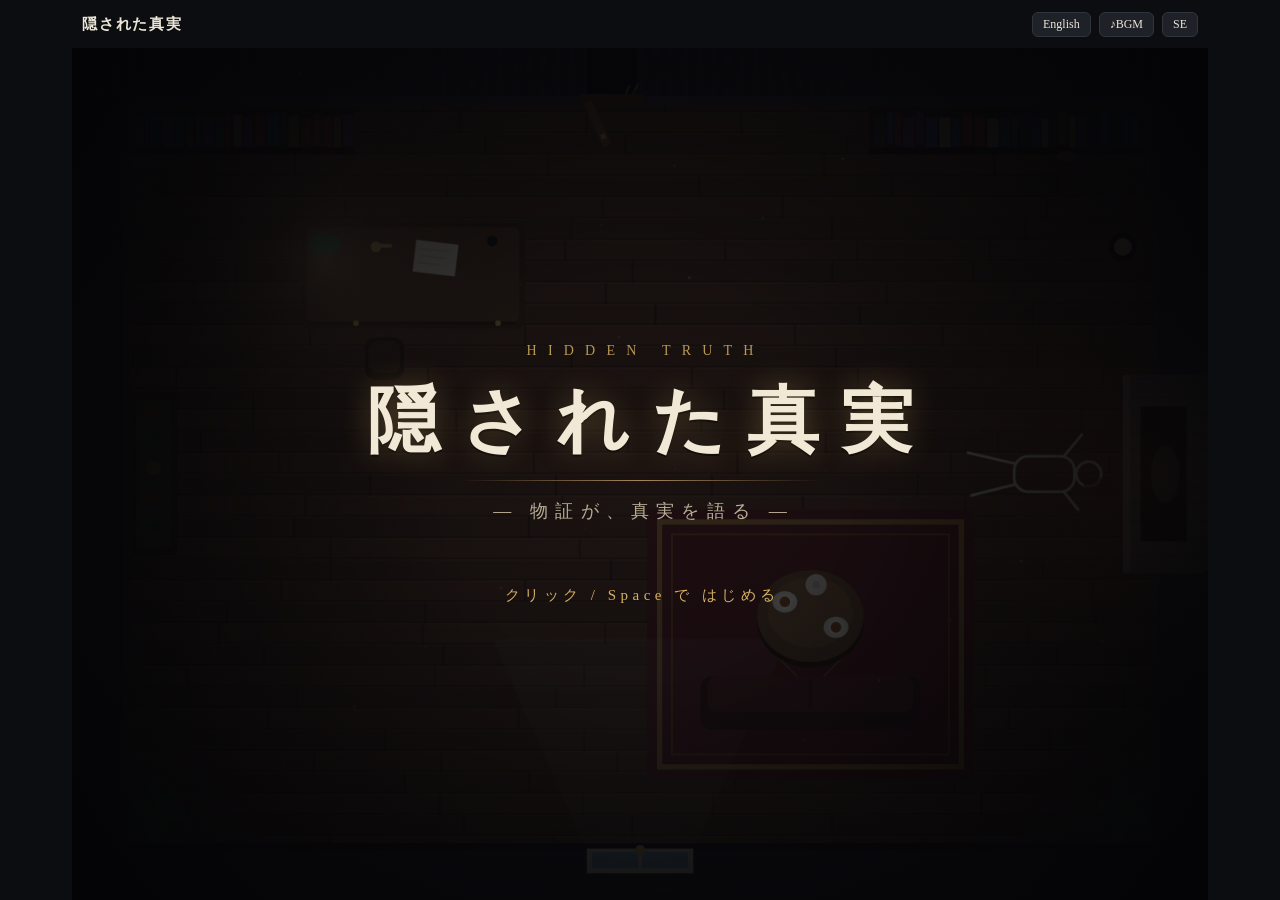
==== commit 78731add: "隠された真実 FILE.09「五時半の散歩道」 坂の町・桜ヶ丘で、十四歳の老犬「むぎ」が庭から消えた。家族や近所の人の証言から、むぎの足取りを追う事件。 - 推理4つ（外部犯説／父説／ひなた説／権藤説" ====
--- a/index.html
+++ b/index.html
@@ -58,6 +58,7 @@
     </div>
     <div id="dial" class="hidden"></div>
     <div id="compare" class="hidden"></div>
+    <div id="route" class="hidden"></div>
     <div id="prologue" class="overlay hidden"></div>
     <div id="ending" class="overlay hidden"></div>
     <div id="fade"></div>
@@ -90,7 +91,7 @@
 <script src="js/core/save.js"></script>
 <script src="js/core/case.js"></script>
 <script src="js/data/common.js"></script>
-<script>loadCaseData(['file01','file02','file03','file04','file05','file06','file07','file08']);</script>
+<script>loadCaseData(['file01','file02','file03','file04','file05','file06','file07','file08','file09']);</script>
 <script src="js/core/state.js"></script>
 <script src="js/data/files.js"></script>
 <script src="js/ui/dialog.js"></script>
@@ -100,6 +101,7 @@
 <script src="js/ui/prologue.js"></script>
 <script src="js/ui/dial.js"></script>
 <script src="js/ui/compare.js"></script>
+<script src="js/ui/route.js"></script>
 <script src="js/game/progress.js"></script>
 <script src="js/game/player.js"></script>
 <script src="js/game/scene.js"></script>
@@ -114,6 +116,7 @@
 <script src="js/render/bg-file06.js"></script>
 <script src="js/render/bg-file07.js"></script>
 <script src="js/render/bg-file08.js"></script>
+<script src="js/render/bg-file09.js"></script>
 <script src="js/render/sprites.js"></script>
 <script src="js/render/render.js"></script>
 <script src="js/main.js"></script>
--- a/css/screens.css
+++ b/css/screens.css
@@ -196,3 +196,55 @@
   #compare .cwrap{width:100%;max-height:100%;border-radius:0}
   #compare .ccols{grid-template-columns:1fr;grid-template-rows:1fr 1fr}
 }
+
+/* 足取りの地図（FILE.09 の町内会の掲示板。js/ui/route.js） */
+#route{position:absolute;inset:0;z-index:7;display:flex;align-items:center;justify-content:center;
+  background:rgba(0,0,0,.62);animation:shadeIn .25s ease-out}
+#route .rwrap{width:96%;height:94%;display:flex;flex-direction:column;background:linear-gradient(#1c1813,#0f0d0a);
+  border:1px solid rgba(214,176,97,.7);border-radius:10px;padding:1.4cqw 2cqw 1.2cqw;box-shadow:0 10px 40px rgba(0,0,0,.75)}
+#route .rtitle{color:var(--gold);font-weight:700;letter-spacing:.24em;text-align:center;font-size:clamp(13px,2.4cqw,18px)}
+#route .rsub{color:var(--muted);text-align:center;font-size:clamp(11px,1.8cqw,14px);margin-top:.2em}
+#route .rcols{display:grid;grid-template-columns:1.2fr 1fr;gap:1.4cqw;margin:1cqw 0;min-height:0;flex:1}
+/* 地図：コルクの掲示板に貼った、町内の地図 */
+#route .rmap{display:flex;flex-direction:column;min-height:0;background:#e8dfc6;border-radius:4px;
+  box-shadow:inset 0 0 0 1px rgba(0,0,0,.25),0 3px 10px rgba(0,0,0,.5);overflow:hidden}
+#route .rmap svg{flex:1;min-height:0;width:100%;display:block}
+#route .rlegend{flex:none;font-size:clamp(10px,1.6cqw,12.5px);color:#5a4630;padding:.3em .8em .45em;border-top:1px solid rgba(0,0,0,.12);line-height:1.4}
+#route .rname{font-size:5.4px;fill:#4a3a24;font-weight:700;paint-order:stroke;stroke:#e8dfc6;stroke-width:1.6px}
+#route .rseg{stroke:#b0302a;stroke-width:1.3;stroke-dasharray:3 1.6;opacity:.75}
+#route .rseg.hot{stroke-width:2.2;opacity:1}
+#route .rlen{font-size:5.6px;fill:#7a1e18;text-anchor:middle;font-weight:700;paint-order:stroke;stroke:#f4efe2;stroke-width:1.8px}
+#route .rlen.hot{font-size:6.6px}
+#route .rpin{cursor:pointer}
+#route .rpin circle{fill:#fff8e6;stroke:#7a2a1a;stroke-width:1.2}
+#route .rpin text{font-size:5.6px;font-weight:700;fill:#7a2a1a;text-anchor:middle;pointer-events:none}
+#route .rpin.ref circle{fill:#ece6d6;stroke-dasharray:1.6 1.2}
+#route .rpin.cur circle{fill:#d6b061;stroke:#5a3a10;stroke-width:1.6}
+#route .rpin.bad circle{fill:#e8a090;stroke:#a0301e}
+/* 証言のカード */
+#route .rlist{overflow-y:auto;display:flex;flex-direction:column;gap:.45em;min-height:0;padding:.1em .2em .2em .1em}
+#route .rcard{flex:none;text-align:left;background:#f4efe2;color:#2a2620;border:none;border-radius:4px;padding:.4em .7em .45em;
+  font:inherit;font-size:clamp(11px,1.8cqw,14.5px);line-height:1.5;cursor:pointer;box-shadow:0 2px 6px rgba(0,0,0,.45);transition:background .15s}
+#route .rcard:hover{background:#fbf3dc}
+#route .rcard.ref{background:#dcd7cb}
+#route .rcard.cur{box-shadow:0 0 0 2px rgba(214,176,97,.95),0 2px 6px rgba(0,0,0,.45);background:#fbf0cf}
+#route .rcard.bad{box-shadow:0 0 0 2px rgba(190,70,50,.85);background:#f4ddd4}
+#route .rtop{display:flex;gap:.55em;align-items:center;font-weight:700}
+#route .rnum{flex:none;display:inline-flex;align-items:center;justify-content:center;width:1.45em;height:1.45em;border-radius:50%;
+  background:#7a2a1a;color:#fff8e6;font-size:.82em}
+#route .rtime{font-family:ui-monospace,Consolas,monospace;color:#7a2a1a}
+#route .rplace{color:#3a3020}
+#route .rtag{margin-left:auto;font-size:.78em;font-weight:700;color:#5a4a30;border:1px solid rgba(90,74,48,.5);border-radius:3px;padding:0 .4em}
+#route .rsaw{margin-top:.15em}
+#route .rwho{text-align:right;font-size:.84em;color:#6a6054}
+#route .rmsg{min-height:2.6em;text-align:center;font-size:clamp(11px,1.9cqw,15px);color:var(--text);line-height:1.5}
+#route .rhintline{color:var(--gold)}
+#route .racts{display:flex;gap:10px;justify-content:center;margin-top:.4em}
+#route .rhint{margin-top:.7cqw;text-align:center;font-size:clamp(10px,1.6cqw,12px);color:var(--muted)}
+@media (hover:none){#route .rhint{display:none}}
+/* 縦持ち：地図とカードを上下に重ねる */
+@media (orientation:portrait){
+  #route .rwrap{width:100%;height:100%;border-radius:0}
+  #route .rcols{grid-template-columns:1fr;grid-template-rows:auto 1fr}
+  #route .rmap svg{flex:none;height:auto;max-height:34vh}
+}
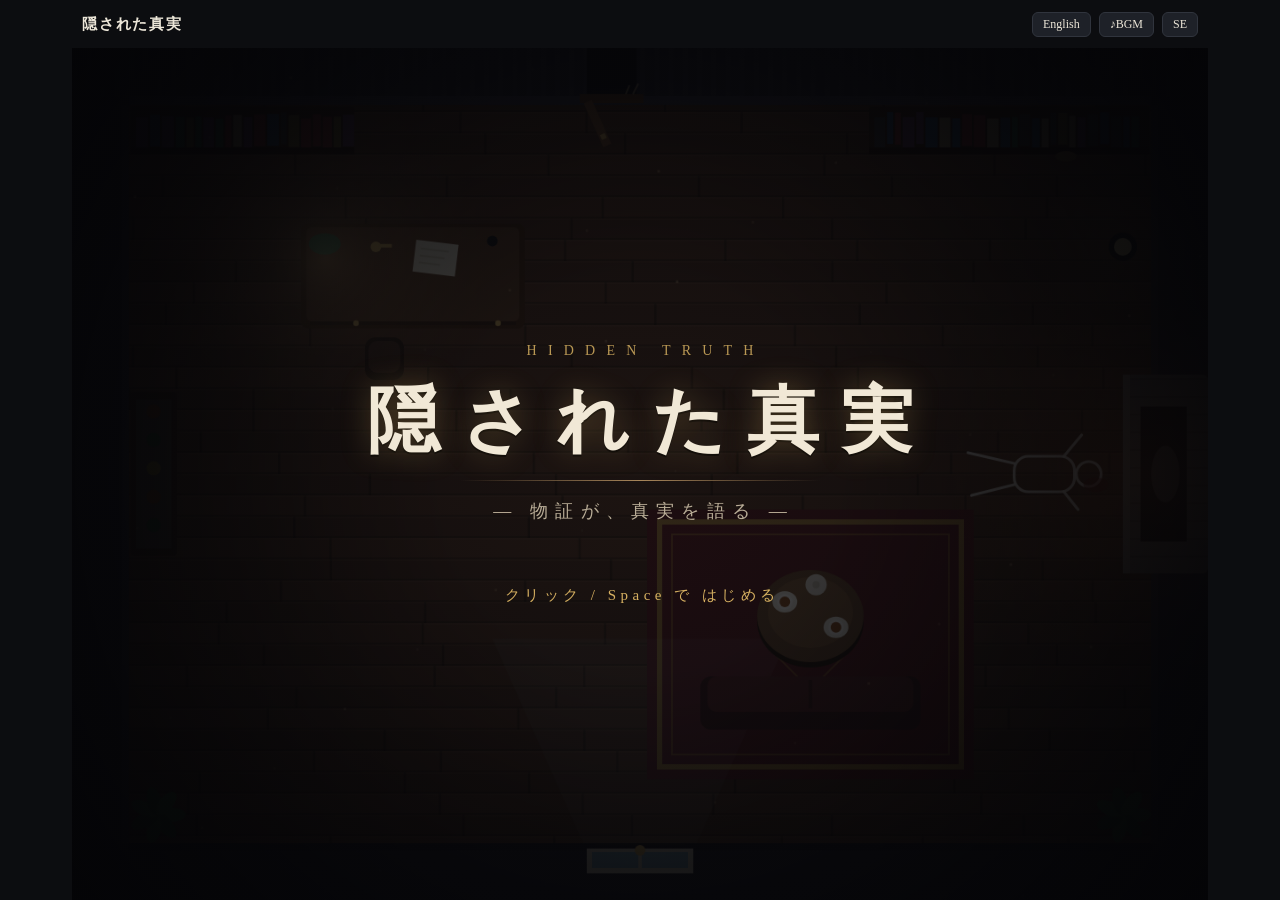
==== commit 1d370d4d: "キー操作の表示と、選択肢の番号を外す - 操作ガイドの「B キー」の表記を除いた（日本語・英語） - 選択肢の「1.」「2.」の番号を除いた（数字キーで選ぶ操作はそのまま） - 画面右上の「捜査ボード" ====
--- a/index.html
+++ b/index.html
@@ -20,7 +20,7 @@
     <button class="btn small snd" id="bgmBtn" data-lt="bgm" title="BGMのON/OFF">♪BGM</button>
     <button class="btn small snd" id="seBtn" data-lt="se" title="効果音のON/OFF">SE</button>
     <button class="btn small" id="helpBtn" data-l="help">操作</button>
-    <button class="btn gold" id="boardBtn"><span data-l="board">捜査ボード</span><span class="kb"> [B]</span></button>
+    <button class="btn gold" id="boardBtn"><span data-l="board">捜査ボード</span></button>
     <button class="btn small gold hidden" id="skip" data-l="skip">スキップ ▶▶</button>
   </div>
   <div id="stage">
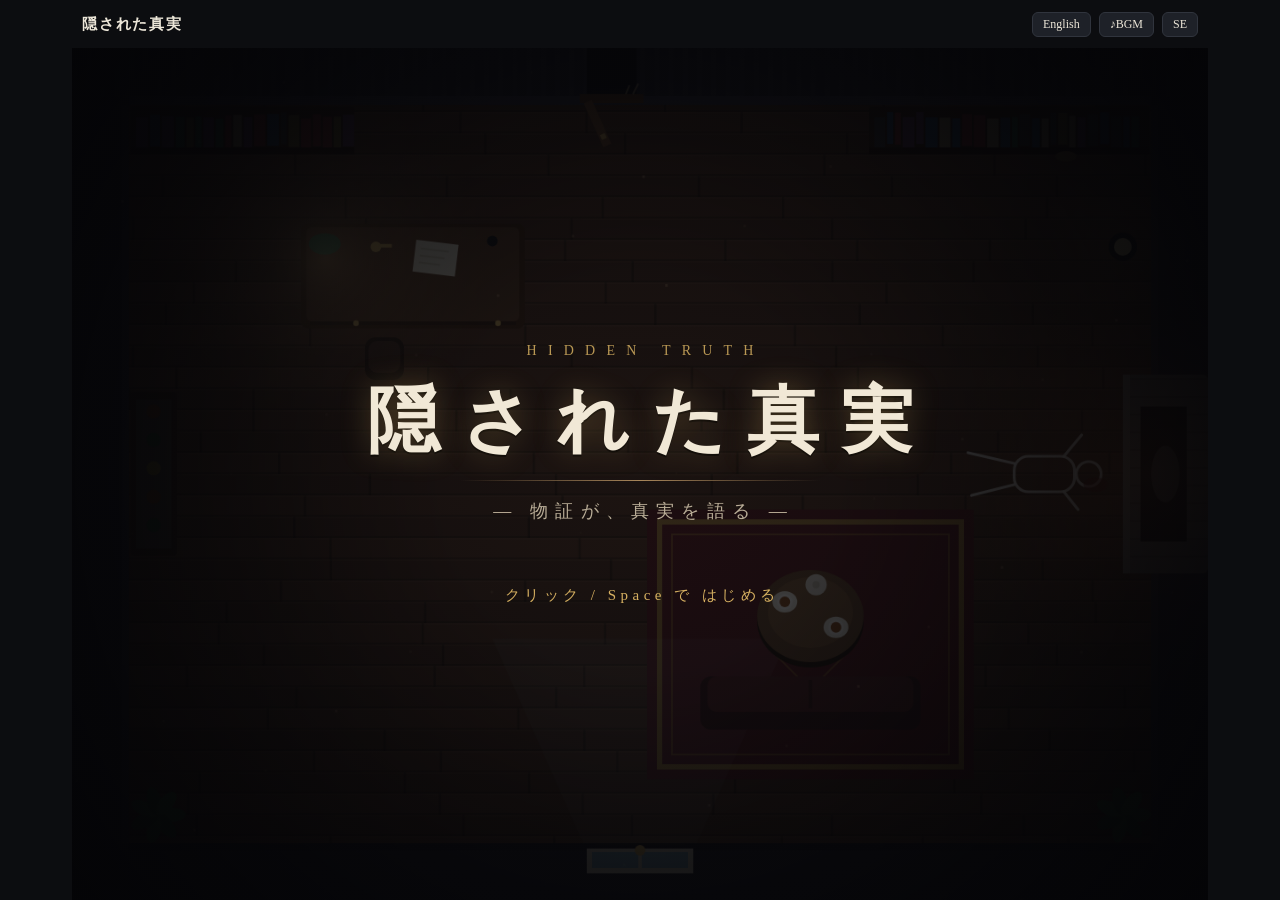
==== commit 4da6cc40: "スタッフクレジットと、エンディングを一段ずつ出す演出を追加 - タイトルに「スタッフクレジット」を追加（FILE を一つでも解決すると出る。↑↓ で選ぶか、クリックで開く） - クレジットは js/u" ====
--- a/index.html
+++ b/index.html
@@ -40,6 +40,7 @@
         <div class="tline"></div>
         <div class="tsub" data-l="tsub">― 物証が、真実を語る ―</div>
         <div class="tpress" data-l="tpress">クリック / Space で はじめる</div>
+        <button class="btn small tcredit hidden" id="creditBtn" data-l="tcredit">スタッフクレジット</button>
       </div>
     </div>
     <!-- FILE選択 -->
@@ -60,6 +61,7 @@
     <div id="compare" class="hidden"></div>
     <div id="route" class="hidden"></div>
     <div id="prologue" class="overlay hidden"></div>
+    <div id="credits" class="overlay hidden"></div>
     <div id="ending" class="overlay hidden"></div>
     <div id="fade"></div>
   </div>
@@ -102,6 +104,7 @@
 <script src="js/ui/dial.js"></script>
 <script src="js/ui/compare.js"></script>
 <script src="js/ui/route.js"></script>
+<script src="js/ui/credits.js"></script>
 <script src="js/game/progress.js"></script>
 <script src="js/game/player.js"></script>
 <script src="js/game/scene.js"></script>
--- a/css/screens.css
+++ b/css/screens.css
@@ -13,6 +13,47 @@
   animation:tFade 3.2s ease-out,blink 1.6s 3.2s infinite}
 @keyframes tFade{0%,40%{opacity:0}to{opacity:1}}
 @keyframes tLine{from{transform:scaleX(0)}to{transform:scaleX(1)}}
+/* スタッフクレジットへ（FILE を一つでも解決すると出る）。↑↓ で選ぶと金色になり、「はじめる」の案内は薄くなる */
+.tcredit{display:block;margin:1.8em auto 0;letter-spacing:.24em;padding-left:calc(10px + .24em);color:#b9ad97;opacity:.85;animation:tFade 3.6s ease-out}
+.tcredit.cur{border-color:var(--gold);color:var(--gold);opacity:1}
+.tpress.dim{animation:none;opacity:.35}
+
+/* ---------- スタッフクレジット（js/ui/credits.js） ----------
+   .croll を下から上へ流す（位置は JS で translateY）。上下の端はぼかして消す */
+#credits{overflow:hidden;cursor:pointer;background:radial-gradient(ellipse at center,rgba(16,13,10,.96),rgba(3,3,5,.995));animation:shadeIn .4s ease-out}
+.cview{position:absolute;inset:0;overflow:hidden;
+  -webkit-mask-image:linear-gradient(transparent,#000 12%,#000 88%,transparent);mask-image:linear-gradient(transparent,#000 12%,#000 88%,transparent)}
+.croll{position:absolute;left:0;right:0;top:0;padding:0 6%;will-change:transform}
+.c-series{color:var(--gold);letter-spacing:.8em;padding-left:.8em;font-size:clamp(10px,1.7cqw,14px);opacity:.85}
+.c-head h1{font-size:clamp(26px,6.6cqw,54px);letter-spacing:.3em;padding-left:.3em;margin:.2em 0 .3em;color:#f1e8d6;
+  text-shadow:0 0 30px rgba(214,176,97,.3),0 2px 0 rgba(0,0,0,.6)}
+.c-sub{color:#b9ad97;letter-spacing:.5em;padding-left:.5em;font-size:clamp(10px,1.8cqw,14px)}
+/* 見出し（登場人物／開発スタッフ）：上下に罫 */
+.c-sec{display:inline-block;margin-top:26cqw;color:var(--gold);font-size:clamp(12px,2.3cqw,18px);letter-spacing:.5em;padding:.35em 1.2em .35em 1.7em;
+  border-top:1px solid rgba(168,134,90,.6);border-bottom:1px solid rgba(168,134,90,.6)}
+.c-file{margin-top:13cqw}
+.c-no{color:var(--gold);letter-spacing:.3em;padding-left:.3em;font-size:clamp(10px,1.7cqw,13px)}
+.c-file h2{margin:.25em 0 .9em;color:#f1e8d6;font-size:clamp(16px,3.4cqw,26px);letter-spacing:.2em;padding-left:.2em}
+.c-file dl{margin:0}
+/* 役は右寄せ、名前は左寄せで、真ん中の線をはさんで向かい合う */
+.c-row{display:grid;grid-template-columns:1fr 1fr;gap:1.6em;align-items:baseline;line-height:2.1}
+.c-row dt{text-align:right;color:var(--muted);font-size:clamp(10px,1.8cqw,14px);letter-spacing:.08em}
+.c-row dd{margin:0;text-align:left;color:var(--text);font-size:clamp(13px,2.5cqw,19px);letter-spacing:.12em}
+.c-police{margin-top:16cqw}
+/* 開発スタッフ：役（小さく）の下に名前。名前は英字なので字間を空けない */
+.c-staff{margin-top:3cqw}
+.c-role{margin-top:5cqw;color:var(--muted);font-size:clamp(10px,1.8cqw,14px);letter-spacing:.3em;padding-left:.3em}
+.c-name{margin-top:.15em;color:#f1e8d6;font-size:clamp(18px,3.8cqw,30px);letter-spacing:.02em;text-shadow:0 0 22px rgba(214,176,97,.25)}
+.c-thanks{margin-top:44cqw;color:#f1e8d6;font-size:clamp(17px,3.8cqw,30px);letter-spacing:.24em;padding-left:.24em;
+  text-shadow:0 0 26px rgba(214,176,97,.35),0 2px 0 rgba(0,0,0,.6)}
+.c-back{position:absolute;left:0;right:0;bottom:7%;color:var(--gold);font-size:clamp(11px,1.9cqw,14px);letter-spacing:.15em;opacity:0;transition:opacity 1s ease-out 1s}
+#credits.done .c-back{opacity:1;animation:blink 1.2s 2s infinite}
+/* 言語の切り替えは、クレジットの間は出さない */
+#app.credits #langBtn{display:none}
+@container (max-width:600px){
+  .c-row{gap:1em;line-height:1.95}
+  .c-row dt{letter-spacing:0}
+}
 
 /* ---------- FILE選択 ---------- */
 #files{align-items:stretch;text-align:left;padding:3.6cqw 4.4cqw 2.6cqw;background:rgba(5,6,9,.62);animation:shadeIn .35s ease-out}
@@ -99,7 +140,12 @@
 
 /* ---------- エンディング ---------- */
 #ending{overflow:auto;align-items:flex-start;cursor:pointer}
-.enext{text-align:center;margin-top:2.4em;color:var(--gold);font-size:clamp(11px,1.9cqw,14px);letter-spacing:.15em;animation:blink 1.2s infinite}
+.enext{text-align:center;margin-top:2.4em;color:var(--gold);font-size:clamp(11px,1.9cqw,14px);letter-spacing:.15em}
+/* 一段ずつ浮かびあがる（interrogation.js の showEnding。プロローグと同じ動き） */
+.einner>*{opacity:0;transform:translateY(10px);transition:opacity 1s ease-out,transform 1s ease-out}
+.einner>.on{opacity:1;transform:none}
+.einner>.enext.on{animation:blink 1.2s 1.2s infinite}
+#ending.last .pro-tap{display:none}
 .einner{max-width:640px;padding:6% 7%;text-align:left;font-size:clamp(12px,2.2cqw,16px);line-height:1.95}
 .einner h2{color:var(--gold);letter-spacing:.2em;font-size:clamp(16px,3.4cqw,26px);text-align:center;margin:0 0 1em}
 .einner h3{color:var(--gold);font-size:1em;letter-spacing:.2em;margin:1.6em 0 .3em;border-bottom:1px solid var(--line);padding-bottom:.2em}
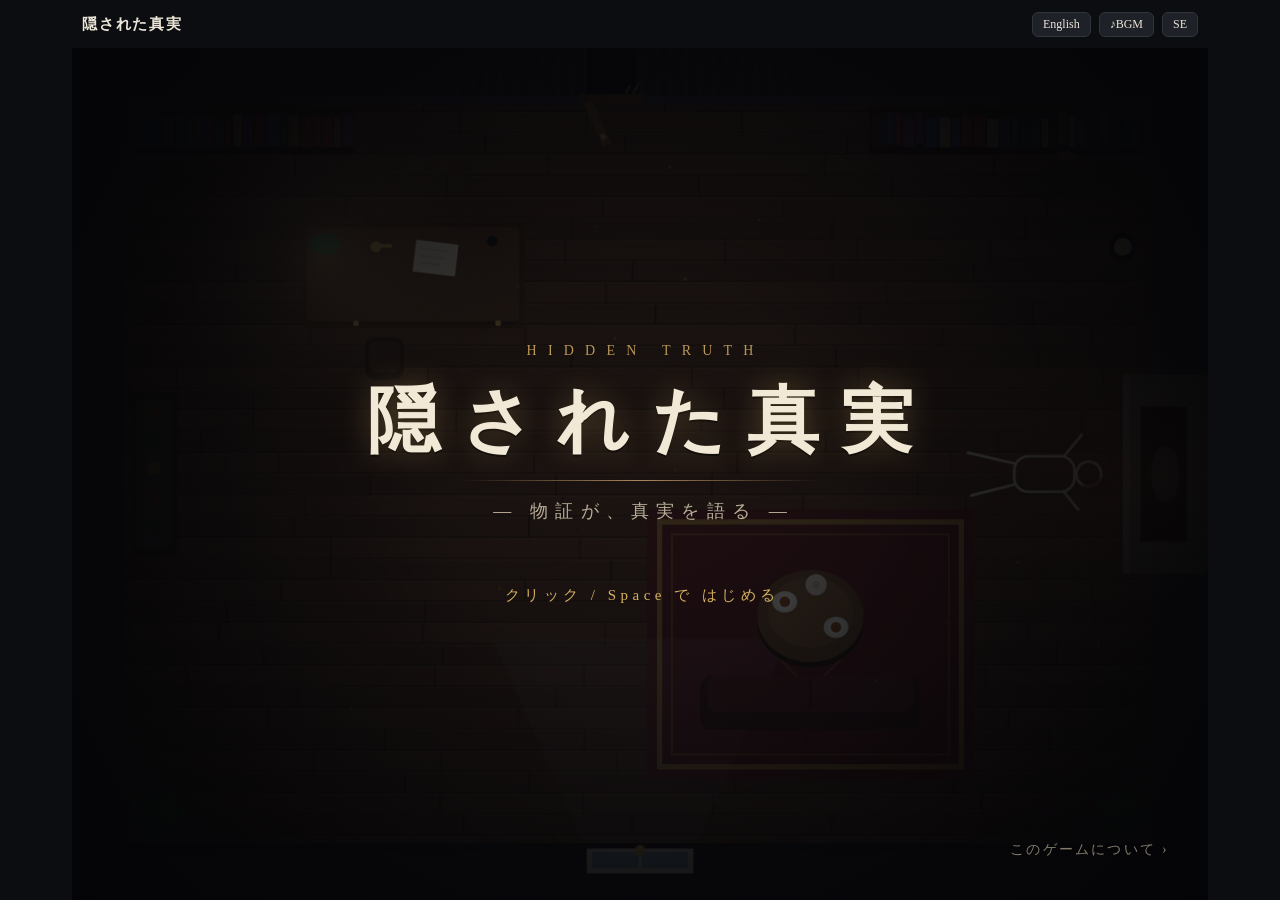
==== commit a08d188c: "タイトル画面にランディングページへのリンクを追加 - タイトルの右下に「このゲームについて ›」（英語は About this game ›）。いまの言語で lp/index.html を開く - リ" ====
--- a/index.html
+++ b/index.html
@@ -42,6 +42,8 @@
         <div class="tpress" data-l="tpress">クリック / Space で はじめる</div>
         <button class="btn small tcredit hidden" id="creditBtn" data-l="tcredit">スタッフクレジット</button>
       </div>
+      <!-- ランディングページへ（行き先の言語は title.js で付ける） -->
+      <a class="tabout" id="aboutLink" href="lp/index.html" data-l="tabout">このゲームについて ›</a>
     </div>
     <!-- FILE選択 -->
     <div id="files" class="overlay hidden">
--- a/css/screens.css
+++ b/css/screens.css
@@ -17,6 +17,10 @@
 .tcredit{display:block;margin:1.8em auto 0;letter-spacing:.24em;padding-left:calc(10px + .24em);color:#b9ad97;opacity:.85;animation:tFade 3.6s ease-out}
 .tcredit.cur{border-color:var(--gold);color:var(--gold);opacity:1}
 .tpress.dim{animation:none;opacity:.35}
+/* ランディングページ（lp/）へのリンク。右下に控えめに置く */
+.tabout{position:absolute;right:3.2cqw;bottom:3cqw;color:#b9ad97;opacity:.7;text-decoration:none;letter-spacing:.16em;
+  font-size:clamp(11px,1.8cqw,14px);padding:.4em .2em;border-bottom:1px solid transparent;animation:tFade 3.6s ease-out}
+.tabout:hover,.tabout:focus-visible{color:var(--gold);opacity:1;border-color:var(--gold);outline:none}
 
 /* ---------- スタッフクレジット（js/ui/credits.js） ----------
    .croll を下から上へ流す（位置は JS で translateY）。上下の端はぼかして消す */
